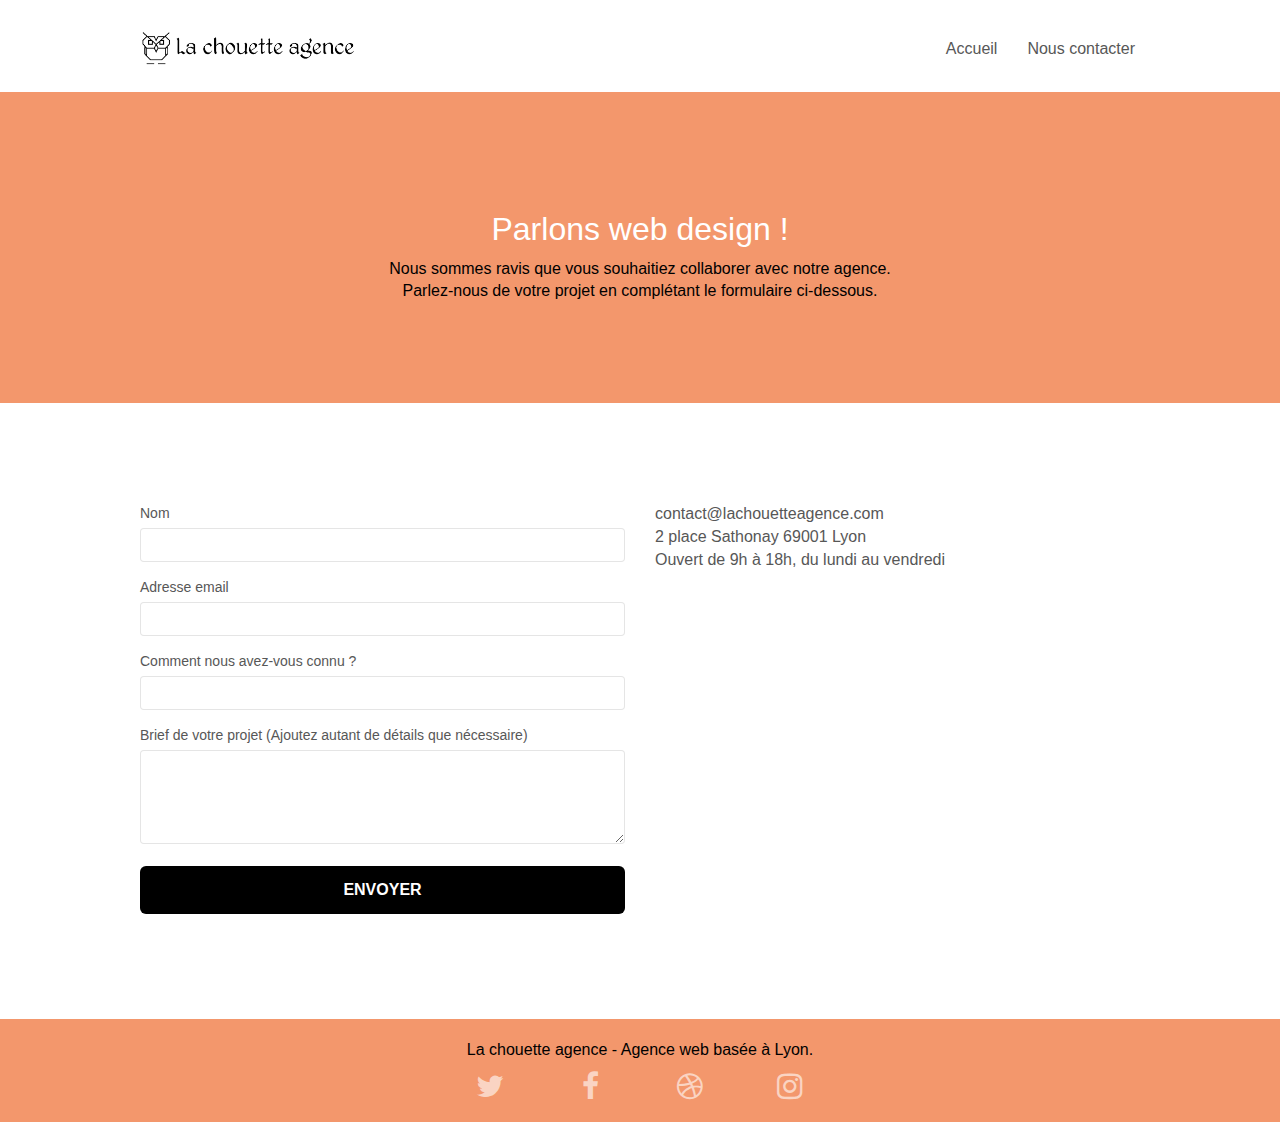
==== Finalwebsite/agence-web-lyon-lachouette.html @ 61356c15 "Add final website" ====
<!doctype html>
<!-- #P4 <html lang="Default"> -->
<html lang="fr">
<head>
    <meta charset="utf-8">

	<!-- #P4 <title>page2</title> # h1-->
	<title>Nous contacter | La chouette : Agence de communication à Lyon, création de site internet</title>

    <meta name="keywords" content="">
	<!-- #P4 ajouts balise metas-->
    <link rel="icon" href="favicon.ico" type="image/x-icon" />
	<meta name="description" content="Agence web, l'agence La Chouette à Lyon vous accompagne dans votre stratégie digitale et la création de Site Internet sur mesure : Conseil, UX, Web Design, Développement Web, " />

	<meta property="locale" content="fr_FR" />
	<meta property="type" content="website" />
	<meta property="title" content="Nous contacter - Réaliser un devis - Agence Web Lyon | La chouette" />
	<meta property="description" content="Agence web, l'agence La Chouette à Lyon vous accompagne dans votre stratégie digitale et la création de Site Internet sur mesure : Conseil, UX, Web Design, Développement Web." />
	<meta property="url" content="https://www.agence-web-lachouette.com" />
	<meta property="site_name" content="Agence Web Lyon | La chouette" />

	<meta name="viewport" content="user-scalable=yes,width=device-width,minimum-scale=1,initial-scale=1">
	<meta name=" robots" content="index, follow" />
	<!-- #P4 A voir : ajouter meta pour reseaux sociaux -->


    <!-- #P4 bootstrap minifié / chargement -->
	<link rel="stylesheet" type="text/css" href="./css02/bootstrap.min.css">
	<link rel="stylesheet" type="text/css" href="style02.min.css">
	<link rel="stylesheet" type="text/css" href="./css02/font-awesome.min.css">
	<link rel="stylesheet" type="text/css" href="./css02/et-line.min.css">
	
    <!-- JS -->
	<!-- #P4 fichiers JS minifiés + methode defer -->
	<script defer src="./js02/jquery-2.1.0.min.js"></script>
	<script defer src="./js02/bootstrap.min.js"></script>
	<script defer src="./js02/blocs.min.js"></script>
	<script defer src="./js02/jqBootstrapValidation.min.js"></script>
	<script defer src="./js02/formHandler.min.js"></script>


    
<!-- Analytics -->
 
<!-- Analytics END -->
<!-- #P4 ajouter Google search console -->
</head>

<body>
<main class="page-container">
	<!-- bloc-0 -->
	<header class="bloc bgc-white l-bloc " id="bloc-0">
		<div class="container bloc-sm">
			<nav class="navbar row" aria-label="breadcrumb">
				<div class="navbar-header">
					<!-- #P4 07 black hat / keywords-->
					<!-- <div class="keywords" style="color:#cccccc;font-size:1px;">Agence web à paris, stratégie web, web design, illustrations, design de site web, site web, web, internet, site internet, site</div> -->
	
					<a class="navbar-brand" href="index.html"><img src="img/la-chouette-agence.png" alt="paris web design logo agence web meilleure agence" height="40" width="214" /></a>
					<!-- #P4 07 black hat / keywords-->
					<!-- <div class="keywords" style="color:#cccccc;font-size:1px;">Agence web à paris, stratégie web, web design, illustrations, design de site web, site web, web, internet, site internet, site</div> -->
					<button id="nav-toggle" type="button" class="ui-navbar-toggle navbar-toggle" data-toggle="collapse" data-target=".navbar-1">
						<span class="sr-only">Toggle navigation</span><span class="icon-bar"></span><span class="icon-bar"></span><span class="icon-bar"></span>
					</button>
				</div>
				<div class="collapse navbar-collapse navbar-1 special-dropdown-nav">
					<!-- #P4  balises aria-->
					<ul class="site-navigation nav navbar-nav">
							<li class="breadcrumb-item active" aria-current="page">
								<a href="index.html">Accueil</a>
							</li>
							<li class="breadcrumb-item">
								<a href="agence-web-lyon-lachouette.html">Nous contacter</a>
							</li>
						
					</ul>
				
				</div>
			</nav>
		</div>
	</header>
	<!-- bloc-0 END -->

<!-- bloc-6 -->
	<div class="bloc bgc-atomic-tangerine d-bloc bg-t-edge bloc-bg-texture b-parallax" id="bloc-1-hero">
	<!--#P4 <div class="bloc bg-dots-bg bg-repeat bgc-atomic-tangerine d-bloc bloc-bg-texture texture-paper" id="bloc-6"> enlever texture -->
	<div class="container bloc-lg">
		<div class="row">
			<div class="col-sm-12">
			<!-- #P4 // Rédaction web - trop vague-->
				<h1 class="text-center hero-bloc-text tc-white">
					Parlons web design !
				</h1>
					<p class="text-center mg-lg tc-black tight-width-whitespace">
					Nous sommes ravis que vous souhaitiez collaborer avec notre agence.<br>
					Parlez-nous de votre projet en complétant le formulaire ci-dessous.
				</p>
			</div>
		</div>
	</div>
</div>
<!-- bloc-6 END -->

<!-- bloc-7 -->
<div class="bloc bgc-white l-bloc" id="bloc-7">
	<div class="container bloc-lg">
		<div class="row">
			<div class="col-sm-6">
				<!-- #P4 correction formulaire -->
				<!-- 	form id="form_1" novalidate success-msg="Your message has been sent." fail-msg="Sorry it seems that our mail server is not responding, Sorry for the inconvenience!"
				-->

				<form id="form_1" novalidate>
					<div class="form-group">
						<label>
							Nom
						</label>
						<!-- <input id="name" class="form-control" required /> -->
						<!-- #P4 ajout label, text -->
						<input type="text" name="username" id="name" class="form-control" required />
					</div>
					<div class="form-group">
						<label>
							Adresse email
						</label>
						<!-- #P4 ajout label, text -->
						<!-- <input id="email" class="form-control" type="email" required /> -->
						<input id="email" name="email" class="form-control" type="email" required />
					</div>
					<div class="form-group">
						<label>
							Comment nous avez-vous connu ?
						</label>

						<input class="form-control"  type="email" required id="input_504" />
					</div>
					<div class="form-group">
						<label>
							Brief de votre projet (Ajoutez autant de détails que nécessaire)<br>
						</label><textarea id="message" name="message" class="form-control" rows="4" cols="50" required></textarea>
					</div> 
					<!-- #P4 ajout label, text -->
					<!-- <button class="bloc-button btn btn-lg btn-block cta-hero btn-atomic-tangerine" type="submit"> -->
					<button name="suscribe" class="bloc-button btn btn-lg btn-block cta-hero btn-atomic-tangerine" type="submit">
						Envoyer
					</button>
				</form>
			</div>
			<div class="col-sm-6">
				<!-- #P4 balises semantiques  + google map ?-->
				<!-- #P4 Ajout google entreprise, map ?-->
				<div>
						<p>
						<a href="mailto:contact@lachouetteagence.com">contact@lachouetteagence.com</a><br>
						2 place Sathonay 69001 Lyon<br>Ouvert de 9h à 18h, du lundi au vendredi<br>
					</p>
				</div>
				
			</div>
		</div>
	</div>
</div>
<!-- bloc-7 END -->

<!-- ScrollToTop Button -->
<a class="bloc-button btn btn-d scrollToTop" onclick="scrollToTarget('1')"><span class="fa fa-chevron-up"></span></a>
<!-- ScrollToTop Button END-->


<!-- Footer - bloc-8 -->
<footer class="bloc bgc-atomic-tangerine d-bloc" id="bloc-8">
	<div class="container bloc-sm">
		<div class="row">
			<div class="col-sm-12">
				<!-- *#P4 acess / contraste texte en noir tc-blue-->
				<p class="text-center tc-black">
					La chouette agence - Agence web basée à Lyon.<br>
				</p>
				<div class="row row-no-gutters social">
					<div class="col-sm-3">
						<div class="text-center">
							<a class="social" href="index.html"><span class="fa fa-twitter icon-md"></span></a>
						</div>
					</div>
					<div class="col-sm-3">
						<div class="text-center">
							<a class="social" href="index.html"><span class="fa fa-facebook icon-md"></span></a>
						</div>
					</div>
					<div class="col-sm-3">
						<div class="text-center">
							<a class="social" href="index.html"><span class="fa fa-dribbble icon-md"></span></a>
						</div>
					</div>
					<div class="col-sm-3">
						<div class="text-center">
							<a class="social" href="index.html"><span class="fa fa-instagram icon-md"></span></a>
						</div>
					</div>
				</div>	
					
			</div>
		</div>
	</div>
</footer>
<!-- Footer - bloc-8 END -->

</main>
<!-- Principal conteneur END -->




</body>
</html>
---- Finalwebsite/style02.min.css ----
body{margin:0;padding:0;background:#FFF;overflow-x:hidden;-webkit-font-smoothing:antialiased;-moz-osx-font-smoothing:grayscale}a,button{transition:all .3s ease-in-out;outline:none!important}a:hover{text-decoration:none;cursor:pointer}#page-loading-blocs-notifaction{position:fixed;top:0;bottom:0;width:100%;z-index:100000;background:#FFF url(img/pageload-spinner.gif) no-repeat center center}.bloc{width:100%;clear:both;background:50% 50% no-repeat;padding:0 50px;-webkit-background-size:cover;-moz-background-size:cover;-o-background-size:cover;background-size:cover;position:relative}.bloc .container{padding-left:0;padding-right:0}.bloc-lg{padding:100px 50px}.bloc-md{padding:50px}.bloc-sm{padding:20px 50px}.bg-center,.bg-l-edge,.bg-r-edge,.bg-t-edge,.bg-b-edge,.bg-tl-edge,.bg-bl-edge,.bg-tr-edge,.bg-br-edge,.bg-repeat{-webkit-background-size:auto!important;-moz-background-size:auto!important;-o-background-size:auto!important;background-size:auto!important}.bg-repeat{background:repeat}.bg-t-edge{background:top no-repeat}.bloc-bg-texture::before{content:"";background-size:2px 2px;position:absolute;top:0;bottom:0;left:0;right:0}.texture-paper::before{background:url(img/texture-paper.png);background-size:280px 280px}.b-parallax{background-attachment:fixed}.d-bloc{color:rgba(255,255,255,.7)}.d-bloc button:hover{color:rgba(255,255,255,.9)}.d-bloc .icon-round,.d-bloc .icon-square,.d-bloc .icon-rounded,.d-bloc .icon-semi-rounded-a,.d-bloc .icon-semi-rounded-b{border-color:rgba(255,255,255,.9)}.d-bloc .divider-h span{border-color:rgba(255,255,255,.2)}.d-bloc .a-btn,.d-bloc .navbar a,.d-bloc .navbar-brand,.d-bloc a .icon-sm,.d-bloc a .icon-md,.d-bloc a .icon-lg,.d-bloc a .icon-xl,.d-bloc h1 a,.d-bloc h2 a,.d-bloc h3 a,.d-bloc h4 a,.d-bloc h5 a,.d-bloc h6 a,.d-bloc p a{color:rgba(255,255,255,.6)}.d-bloc .a-btn:hover,.d-bloc .navbar a:hover,.d-bloc .navbar-brand:hover,.d-bloc a:hover .icon-sm,.d-bloc a:hover .icon-md,.d-bloc a:hover .icon-lg,.d-bloc a:hover .icon-xl,.d-bloc h1 a:hover,.d-bloc h2 a:hover,.d-bloc h3 a:hover,.d-bloc h4 a:hover,.d-bloc h5 a:hover,.d-bloc h6 a:hover,.d-bloc p a:hover{color:rgba(255,255,255,1)}.d-bloc .navbar-toggle .icon-bar{background:rgba(255,255,255,1)}.d-bloc .btn-wire,.d-bloc .btn-wire:hover{color:rgba(255,255,255,1);border-color:rgba(255,255,255,1)}.d-bloc .panel{color:rgba(0,0,0,.5)}.d-bloc .panel button:hover{color:rgba(0,0,0,.7)}.d-bloc .panel icon{border-color:rgba(0,0,0,.7)}.d-bloc .panel .divider-h span{border-color:rgba(0,0,0,.1)}.d-bloc .panel .a-btn{color:rgba(0,0,0,.6)}.d-bloc .panel .a-btn:hover{color:rgba(0,0,0,1)}.d-bloc .panel .btn-wire,.d-bloc .panel .btn-wire:hover{color:rgba(0,0,0,.7);border-color:rgba(0,0,0,.3)}.d-bloc .panel,.l-bloc{color:rgba(0,0,0,.5)}.d-bloc .panel button:hover,.l-bloc button:hover{color:rgba(0,0,0,.7)}.l-bloc .icon-round,.l-bloc .icon-square,.l-bloc .icon-rounded,.l-bloc .icon-semi-rounded-a,.l-bloc .icon-semi-rounded-b{border-color:rgba(0,0,0,.7)}.d-bloc .panel .divider-h span,.l-bloc .divider-h span{border-color:rgba(0,0,0,.1)}.d-bloc .panel .a-btn,.l-bloc .a-btn,.l-bloc .navbar a,.l-bloc .navbar-brand,.l-bloc a .icon-sm,.l-bloc a .icon-md,.l-bloc a .icon-lg,.l-bloc a .icon-xl,.l-bloc h1 a,.l-bloc h2 a,.l-bloc h3 a,.l-bloc h4 a,.l-bloc h5 a,.l-bloc h6 a,.l-bloc p a{color:rgba(0,0,0,.6)}.d-bloc .panel .a-btn:hover,.l-bloc .a-btn:hover,.l-bloc .navbar a:hover,.l-bloc .navbar-brand:hover,.l-bloc a:hover .icon-sm,.l-bloc a:hover .icon-md,.l-bloc a:hover .icon-lg,.l-bloc a:hover .icon-xl,.l-bloc h1 a:hover,.l-bloc h2 a:hover,.l-bloc h3 a:hover,.l-bloc h4 a:hover,.l-bloc h5 a:hover,.l-bloc h6 a:hover,.l-bloc p a:hover{color:rgba(0,0,0,1)}.l-bloc .navbar-toggle .icon-bar{color:rgba(0,0,0,.6)}.d-bloc .panel .btn-wire,.d-bloc .panel .btn-wire:hover,.l-bloc .btn-wire,.l-bloc .btn-wire:hover{color:rgba(0,0,0,.7);border-color:rgba(0,0,0,.3)}.voffset{margin-top:30px}.voffset-lg{margin-top:80px}.row-no-gutters{margin-right:0;margin-left:0}.row.row-no-gutters>[class^="col-"],.row.row-no-gutters>[class*=" col-"]{padding-right:0;padding-left:0}#bloc-1-hero h1{font-size:32px}.navbar{margin-bottom:0;z-index:1}.navbar-brand{height:auto;padding:3px 15px;font-size:25px;font-weight:400;font-weight:600;line-height:44px}.navbar-brand img{max-height:200px;margin:0 5px 0 0;display:inline}.navbar-brand img[src$=svg]{min-width:100px}.nav-center .navbar-brand img{margin:0}.navbar .nav{padding-top:2px;margin-right:-16px;float:right;z-index:1}.nav>li{float:left;margin-top:4px;font-size:16px}.navbar-nav .open .dropdown-menu>li>a{text-align:inherit}.nav>li a:hover,.nav>li a:focus{background:transparent}.navbar-toggle{margin:10px 10px 0 0;border:0}.navbar-toggle:hover{background:transparent!important}.navbar-toggle .icon-bar{background-color:rgba(0,0,0,.5);width:26px}.nav-invert .navbar .nav{float:left}.nav-invert .navbar-header,.nav-invert .navbar-brand{float:right;position:relative;z-index:2}@media (min-width:768px){.site-navigation{position:absolute;top:50%;right:20px;transform:translate(0,-50%);-webkit-transform:translateY(-50%)}.nav>li .dropdown-menu a,.nav>li .dropdown-menu a:hover{color:#484848}.nav-invert .site-navigation{left:0;right:0}.nav-center{text-align:center}.nav-center .navbar-header{width:100%}.nav-center .navbar-header,.nav-center .navbar-brand,.nav-center .nav>li{float:none;display:inline-block}.nav-center .site-navigation{position:relative;width:100%;right:0;margin-right:0;margin-top:20px}.nav-center.mini-nav .navbar-toggle{float:none;margin:10px auto 0}}.nav>li>.dropdown a{background:none!important;display:block;padding:14px 15px}nav .caret{margin:0 5px}.dropdown-menu .dropdown-menu{top:-8px;left:100%}.dropdown-menu .dropmenu-flow-right{top:100%;left:0;margin-left:-1px;border-top-left-radius:0;border-top-right-radius:0}.dropdown-menu .dropdown span{border:4px solid #000;border-top-color:transparent;border-right-color:transparent;border-bottom-color:transparent;margin:6px -5px 0 0!important;float:right}.mg-md{margin-top:10px;margin-bottom:20px}.mg-lg{margin-top:10px;margin-bottom:40px}.btn{margin:0 5px 5px 0}.btn.pull-right{margin:0 0 5px 5px}.btn-d,.btn-d:hover,.btn-d:focus{color:#FFF;background:rgba(0,0,0,.3)}button{outline:none!important}.btn-rd{border-radius:40px}.btn-clean{border:1px solid rgba(0,0,0,.08);border-bottom-color:rgba(0,0,0,.1);text-shadow:0 1px 0 rgba(0,0,1,.1);box-shadow:0 1px 3px rgba(0,0,1,.25),inset 0 1px 0 0 rgba(255,255,255,.15)}.icon-md{font-size:30px!important}.icon-lg{font-size:60px!important}.sm-shadow{text-shadow:0 1px 2px rgba(0,0,0,.3)}.panel-sq,.panel-sq .panel-heading,.panel-sq .panel-footer{border-radius:0}.panel-rd{border-radius:30px}.panel-rd .panel-heading{border-radius:29px 29px 0 0}.panel-rd .panel-footer{border-radius:0 0 29px 29px}.form-control{border-color:rgba(0,0,0,.1);box-shadow:none}.scrollToTop{width:40px;height:40px;position:fixed;bottom:20px;right:20px;opacity:0;z-index:500;transition:all .3s ease-in-out}.scrollToTop span{margin-top:6px}.showScrollTop{font-size:14px;opacity:1}a[data-lightbox]{position:relative;display:block;text-align:center}a[data-lightbox]:hover::before{content:"+";font-family:"HelveticaNeue-Light","Helvetica Neue Light","Helvetica Neue",Helvetica,Arial;font-size:32px;width:50px;height:50px;margin-left:-25px;border-radius:50%;background:rgba(0,0,0,.6);color:#FFF;font-weight:100;z-index:1;position:absolute;top:50%;transform:translateY(-50%);-webkit-transform:translateY(-50%)}a[data-lightbox]:hover img{opacity:.6;-webkit-animation-fill-mode:none;animation-fill-mode:none}#lightbox-modal{display:flex;align-items:center}#lightbox-modal .modal-dialog{width:90%;max-width:900px;margin:0 auto 0}#lightbox-modal .modal-dialog img{max-height:90vh;margin:0 auto}.lightbox-caption{padding:20px;color:#FFF;background:rgba(0,0,0,.5);position:absolute;left:15px;right:15px;bottom:5px}.close-lightbox{color:#FFF;font-size:30px;position:absolute;top:20px;right:20px;z-index:20;background:rgba(0,0,0,.5);border:none;line-height:30px;padding:0 9px 5px;opacity:.3}.close-lightbox:hover,.next-lightbox:hover,.prev-lightbox:hover{opacity:1;color:#FFF}.next-lightbox,.prev-lightbox{font-size:20px;color:rgba(255,255,255,.9);background:rgba(0,0,0,.5);transition:all .2s ease-in-out;position:absolute;top:45%;z-index:1;opacity:.4}.next-lightbox{padding:6px 8px 1px 13px;right:25px}.prev-lightbox{padding:6px 13px 1px 10px;left:25px}.snapshot-lb .modal-body{padding-bottom:45px}.snapshot-lb .lightbox-caption{padding:0;color:rgba(0,0,0,.5);background:none}h1,h2,h3,h4,h5,h6,p,label,.btn,a{font-family:"helvetica";font-weight:400;color:#575757!important}.container{max-width:1000px}.hero-bloc-text{font-size:38px}.hero-bloc-text-sub{font-size:36px}.statement-bloc-text{line-height:26px;font-style:italic;font-size:20px;text-align:center;font-weight:lighter;max-width:520px;margin:auto auto auto auto}p{font-size:16px}.tight-width-whitespace{max-width:600px;margin:auto auto auto auto}.h1{font-size:20px;font-family:"Open Sans"}.cta-hero{margin-top:22px;color:#FFFFFF!important;text-transform:uppercase;padding:12px 28px 12px 28px;font-size:16px;font-weight:700}.social{max-width:400px;margin:auto auto auto auto}h2{font-size:22px;line-height:1.4em}h3{font-size:15px;text-transform:uppercase;font-weight:700;color:#333333!important}.med-width-whitespace{max-width:800px;margin:auto auto auto auto;box-shadow:0 0 0 #000}h1{color:#333333!important}h4{color:#333333!important}.icons{margin-bottom:14px;margin-top:24px}.white{color:#FFFFFF!important}.portfolio-thumb{margin-bottom:24px}.portfolio-row{margin-bottom:44px;margin-top:50px}.avatar{box-shadow:0 4px 9px rgba(0,0,0,.3)}.black-background{background-color:rgba(165,147,99,.7);padding:40px 40px 40px 40px}.bold-link{font-weight:900;text-decoration:underline!important}.bgc-white{background-color:#FFF}.bgc-dark-slate-blue{background-color:#364577}.bgc-atomic-tangerine{background-color:#F3976C}.tc-blue{color:#364577!important}.tc-white{color:#fff!important}.tc-black{color:#000!important}.btn-atomic-tangerine{background:#000;color:#FFF!important}.btn-atomic-tangerine:hover{background:#c27956!important;color:#FFFFFF!important}.ltc-white{color:#FFFFFF!important}.ltc-white:hover{color:#cccccc!important}.ltc-atomic-tangerine{color:#F3976C!important}.ltc-atomic-tangerine:hover{color:#c27956!important}.icon-dark-slate-blue{color:#364577!important;border-color:#364577!important}.bg-dots-bg{background-image:url(img/dots-bg.png)}.bg-banniere{background-image:url(img/img_large/la-chouette-agence-banniere.jpg)}.bg-presentation{background-image:url(img/img_large/la-chouette-agence-presentation.jpg)}@media (max-width:1024px){.bloc{padding-left:20px;padding-right:20px}.bloc.full-width-bloc,.bloc-tile-2.full-width-bloc .container,.bloc-tile-3.full-width-bloc .container,.bloc-tile-4.full-width-bloc .container{padding-left:0;padding-right:0}}@media (max-width:992px) and (min-width:768px){.navbar .nav{max-width:80%}.nav-center.navbar .nav{max-width:100%}}@media only screen and (min-width:768px) and (max-width:1024px) and (orientation:landscape){.b-parallax{background-attachment:scroll}}@media only screen and (min-width:1024px) and (max-width:1366px) and (-webkit-min-device-pixel-ratio:1.5){.b-parallax{background-attachment:scroll}}@media (max-width:991px){.container{width:100%}.b-parallax{background-attachment:scroll}.page-container,#hero-bloc{overflow-x:hidden;position:relative}.bloc-group,.bloc-group .bloc{display:block;width:100%}.bloc-fill-screen .fill-bloc-top-edge,.bloc-fill-screen .fill-bloc-bottom-edge{padding:0 20px}}@media (max-width:767px){.page-container{overflow-x:hidden;position:relative}h1,h2,h3,h4,h5,h6,p,#disqus_thread{padding-left:10px!important;padding-right:10px!important}.b-parallax{background-attachment:scroll}.navbar .nav{padding-top:0;border-top:1px solid rgba(0,0,0,.2);float:none!important}.navbar.row{margin-left:0;margin-right:0}.site-navigation{position:inherit;transform:none;-webkit-transform:none;-ms-transform:none}.nav>li{margin-top:0;border-bottom:1px solid rgba(0,0,0,.1);background:rgba(0,0,0,.05);text-align:left;padding-left:15px;width:100%}.nav>li:hover{background:rgba(0,0,0,.08)}.dropdown .dropdown a .caret{float:none;margin:5px 0 0 10px!important;border:4px solid #000;border-bottom-color:transparent;border-right-color:transparent;border-left-color:transparent}#hero-bloc .navbar .nav{background:rgba(0,0,0,.8)}#hero-bloc .navbar .nav a{color:rgba(255,255,255,.6)}.hero{padding:50px 0}.hero-nav{left:-1px;right:-1px}.navbar-collapse{padding:0;overflow-x:hidden;-webkit-box-shadow:none;box-shadow:none}.navbar-brand img{max-height:40px;width:auto}.nav-invert .navbar-header{float:none;width:100%}.nav-invert .navbar-toggle{float:left;margin-left:10px}.bloc{padding-left:0;padding-right:0}.bloc-xxl,.bloc-xl,.bloc-lg{padding:40px 0}.bloc-sm,.bloc-md{padding-left:0;padding-right:0}.bloc-tile-2 .container,.bloc-tile-3 .container,.bloc-tile-4 .container,.bloc-fill-screen .fill-bloc-top-edge,.bloc-fill-screen .fill-bloc-bottom-edge{padding-left:0;padding-right:0}.a-block{padding:0 10px}.btn-dwn{display:none}.voffset{margin-top:5px}.voffset-md{margin-top:20px}.voffset-lg{margin-top:30px}form{padding:5px}.close-lightbox{display:inline-block}.blocsapp-device-iphone5{background-size:216px 425px;padding-top:60px;width:216px;height:425px}.blocsapp-device-iphone5 img{width:180px;height:320px}}@media (max-width:400px){.bloc{padding-left:0;padding-right:0}}@media (max-width:767px){.bloc-mob-center-text{text-align:center}}
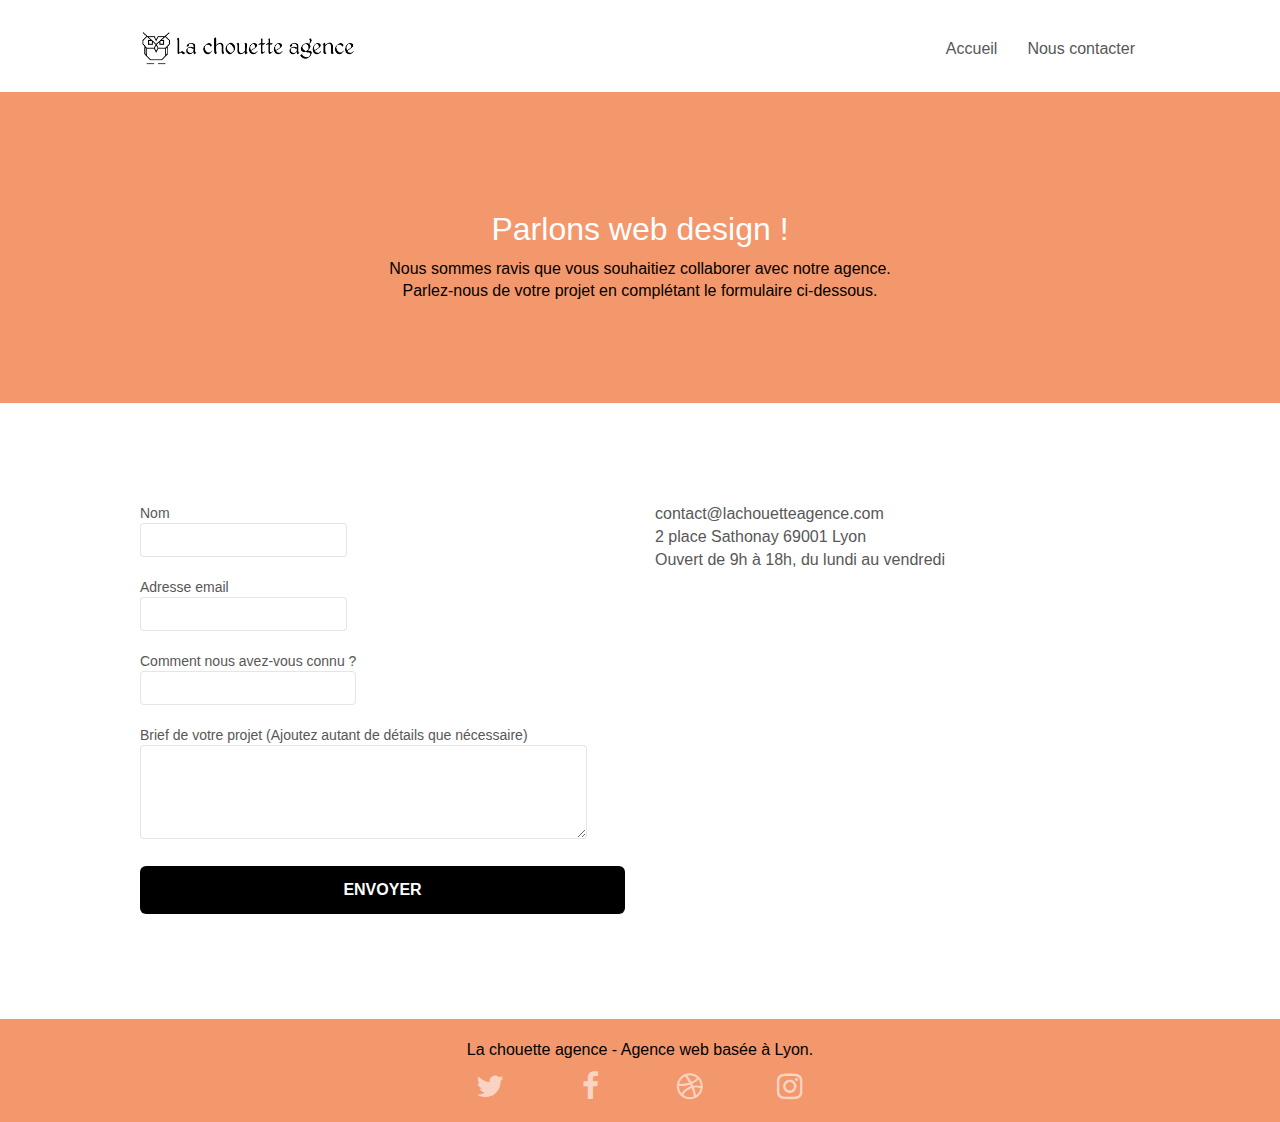
==== commit 1d349c80: "Update contact page" ====
--- a/Finalwebsite/agence-web-lyon-lachouette.html
+++ b/Finalwebsite/agence-web-lyon-lachouette.html
@@ -114,30 +114,34 @@
 					<div class="form-group">
 						<label>
 							Nom
-						</label>
+						<!-- </label> -->
 						<!-- <input id="name" class="form-control" required /> -->
 						<!-- #P4 ajout label, text -->
 						<input type="text" name="username" id="name" class="form-control" required />
-					</div>
-					<div class="form-group">
-						<label>
+						</label>
+					</div>
+					<div class="form-group">
+						<label for="email">
 							Adresse email
-						</label>
+						
 						<!-- #P4 ajout label, text -->
 						<!-- <input id="email" class="form-control" type="email" required /> -->
 						<input id="email" name="email" class="form-control" type="email" required />
-					</div>
-					<div class="form-group">
-						<label>
+					</label>
+					</div>
+					<div class="form-group">
+						<label for="input_504">
 							Comment nous avez-vous connu ?
+						
+						<!-- #P4 ajout label -->
+						<input class="form-control"  type="email" required id="input_504" />
 						</label>
-
-						<input class="form-control"  type="email" required id="input_504" />
-					</div>
-					<div class="form-group">
-						<label>
+					</div>
+					<div class="form-group">
+						<label for="message">
 							Brief de votre projet (Ajoutez autant de détails que nécessaire)<br>
-						</label><textarea id="message" name="message" class="form-control" rows="4" cols="50" required></textarea>
+							<textarea id="message" name="message" class="form-control" rows="4" cols="50" required></textarea>
+						</label>
 					</div> 
 					<!-- #P4 ajout label, text -->
 					<!-- <button class="bloc-button btn btn-lg btn-block cta-hero btn-atomic-tangerine" type="submit"> -->
@@ -179,22 +183,23 @@
 				<div class="row row-no-gutters social">
 					<div class="col-sm-3">
 						<div class="text-center">
-							<a class="social" href="index.html"><span class="fa fa-twitter icon-md"></span></a>
-						</div>
-					</div>
-					<div class="col-sm-3">
-						<div class="text-center">
-							<a class="social" href="index.html"><span class="fa fa-facebook icon-md"></span></a>
-						</div>
-					</div>
-					<div class="col-sm-3">
-						<div class="text-center">
-							<a class="social" href="index.html"><span class="fa fa-dribbble icon-md"></span></a>
-						</div>
-					</div>
-					<div class="col-sm-3">
-						<div class="text-center">
-							<a class="social" href="index.html"><span class="fa fa-instagram icon-md"></span></a>
+							<!-- #P4 acess / liens avec attribut title -->
+							<a class="social" title="Twitter" href="index.html"><span class="fa fa-twitter icon-md"></span></a>
+						</div>
+					</div>
+					<div class="col-sm-3">
+						<div class="text-center">
+							<a class="social" title="Facebook" href="index.html"><span class="fa fa-facebook icon-md"></span></a>
+						</div>
+					</div>
+					<div class="col-sm-3">
+						<div class="text-center">
+							<a class="social" title="Dribble" href="index.html"><span class="fa fa-dribbble icon-md"></span></a>
+						</div>
+					</div>
+					<div class="col-sm-3">
+						<div class="text-center">
+							<a class="social" title="Instagram" href="index.html"><span class="fa fa-instagram icon-md"></span></a>
 						</div>
 					</div>
 				</div>	
